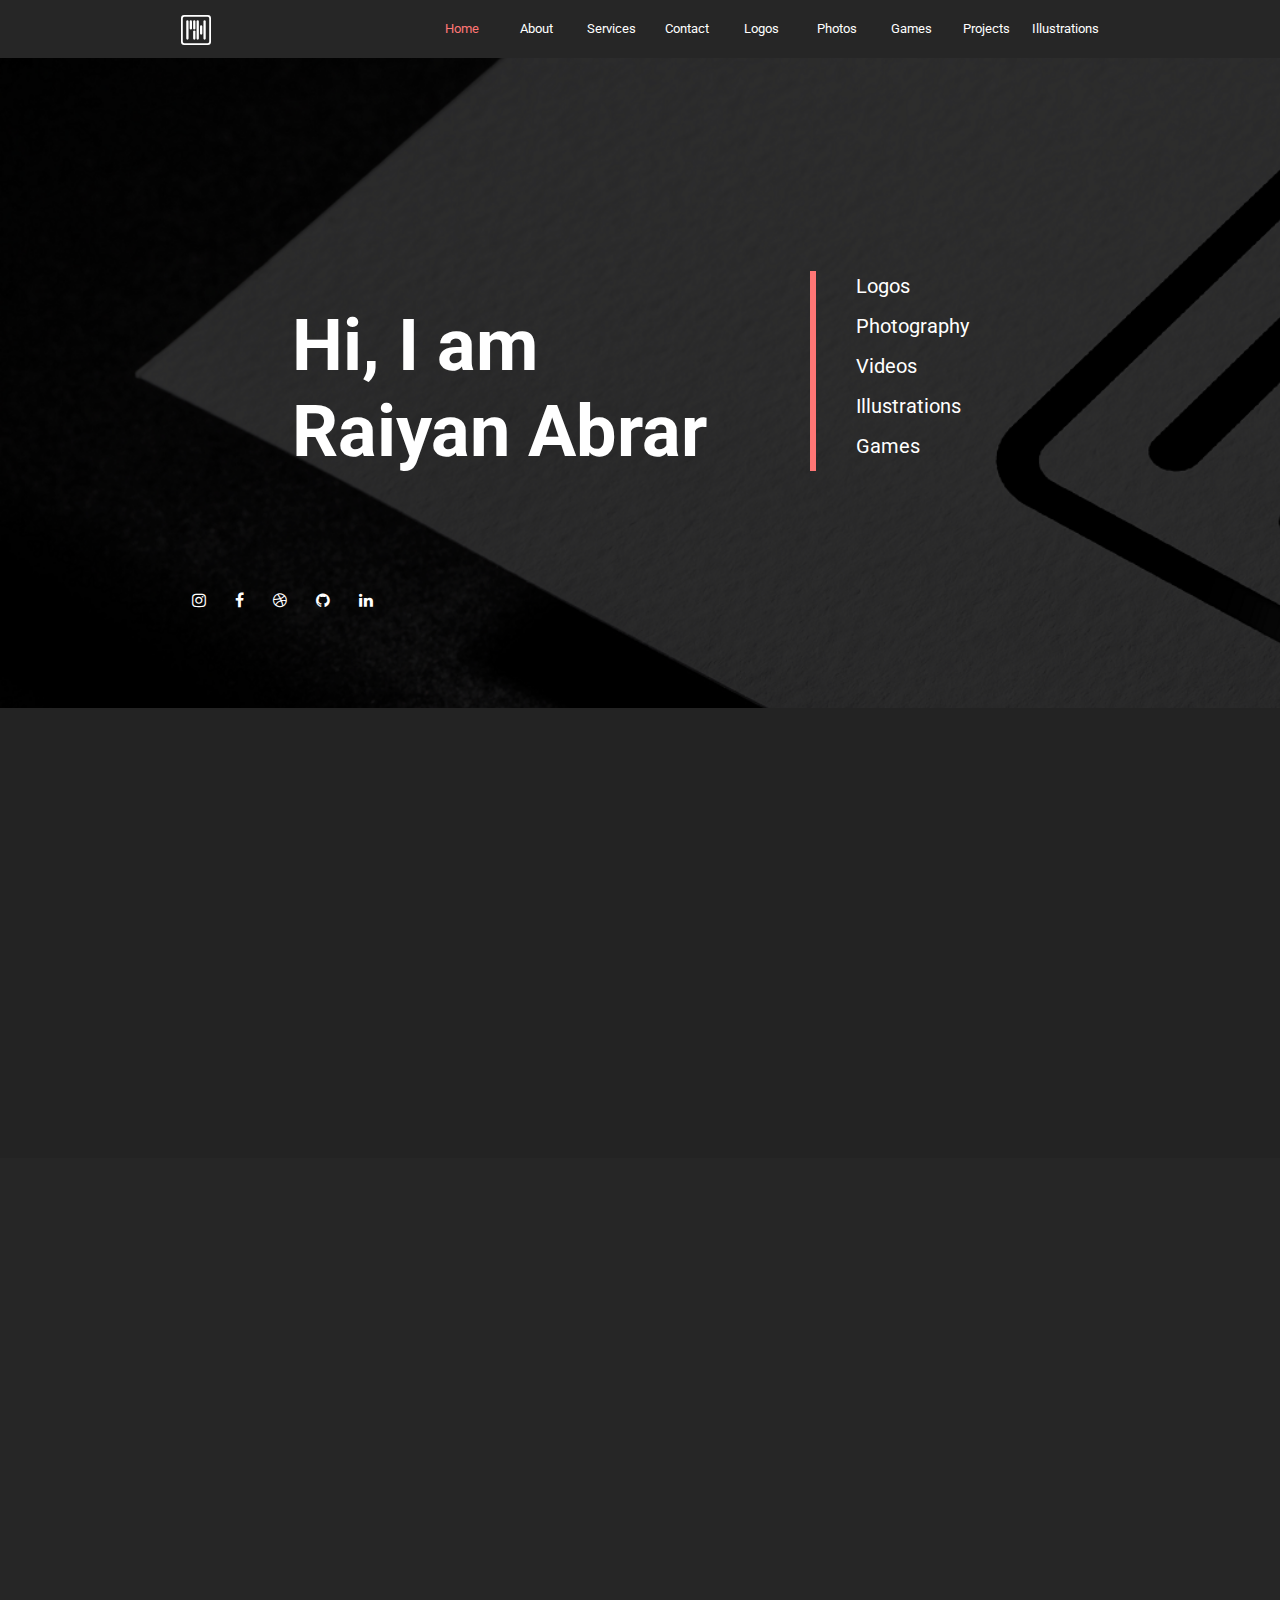
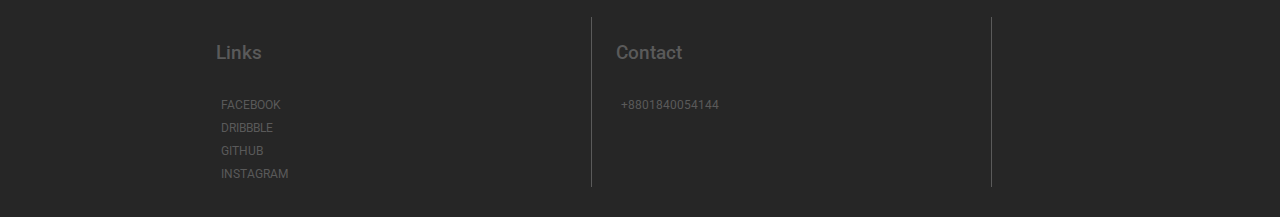
==== index.html @ f381eac2 "minor changes" ====
<!DOCTYPE html>
<html lang="en">
<head>
    <meta charset="UTF-8">
    <meta name="viewport" content="width=device-width, initial-scale=1.0">
    <meta http-equiv="X-UA-Compatible" content="ie=edge">
    <title>Welcome to Raiyan Abrar's Portfolio</title>

    <link rel="stylesheet" href="https://stackpath.bootstrapcdn.com/bootstrap/4.5.2/css/bootstrap.min.css" integrity="sha384-JcKb8q3iqJ61gNV9KGb8thSsNjpSL0n8PARn9HuZOnIxN0hoP+VmmDGMN5t9UJ0Z" crossorigin="anonymous">
    <link rel="stylesheet" href="./scroll animation/aos.css">
    <link rel="stylesheet" href="body.css">
    <link rel="stylesheet" href="style.css">
    <link rel="stylesheet" href="navbar.css">
    <link rel="stylesheet" href="footer.css">
    <link href="https://fonts.googleapis.com/css2?family=Roboto:wght@400;700;900&display=swap" rel="stylesheet">
    <link rel="stylesheet" href="https://cdnjs.cloudflare.com/ajax/libs/font-awesome/4.7.0/css/font-awesome.min.css">
</head>
<body>

    <script src="https://code.jquery.com/jquery-3.3.1.slim.min.js" integrity="sha384-q8i/X+965DzO0rT7abK41JStQIAqVgRVzpbzo5smXKp4YfRvH+8abtTE1Pi6jizo" crossorigin="anonymous"></script>
    <script src="https://cdnjs.cloudflare.com/ajax/libs/popper.js/1.14.3/umd/popper.min.js" integrity="sha384-ZMP7rVo3mIykV+2+9J3UJ46jBk0WLaUAdn689aCwoqbBJiSnjAK/l8WvCWPIPm49" crossorigin="anonymous"></script>
    <script src="https://stackpath.bootstrapcdn.com/bootstrap/4.1.3/js/bootstrap.min.js" integrity="sha384-ChfqqxuZUCnJSK3+MXmPNIyE6ZbWh2IMqE241rYiqJxyMiZ6OW/JmZQ5stwEULTy" crossorigin="anonymous"></script>
    <script src="https://stackpath.bootstrapcdn.com/bootstrap/4.1.3/js/bootstrap.min.js" integrity="sha384-ChfqqxuZUCnJSK3+MXmPNIyE6ZbWh2IMqE241rYiqJxyMiZ6OW/JmZQ5stwEULTy" crossorigin="anonymous"></script>
    <script src="https://stackpath.bootstrapcdn.com/bootstrap/4.5.2/js/bootstrap.bundle.min.js" integrity="sha384-LtrjvnR4Twt/qOuYxE721u19sVFLVSA4hf/rRt6PrZTmiPltdZcI7q7PXQBYTKyf" crossorigin="anonymous"></script>
    <script src="./scroll animation/aos.js"></script>
    <script type="text/javascript">
        AOS.init({
            duration: 1300,
        });
    </script>

    <div class = "container navigationbar">
        <header>
            <nav class="navbar navbar-expand-lg navbar-dark">
                <a class="navbar-brand" href="index.html"><svg id="Layer_1" data-name="Layer 1" xmlns="http://www.w3.org/2000/svg" viewBox="0 0 95.96 95.96"><defs><style>.cls-1{fill:#fff;}</style></defs><title>rna</title><path class="cls-1" d="M87.18,98H12.82A10.82,10.82,0,0,1,2,87.18V12.82A10.82,10.82,0,0,1,12.82,2H87.18A10.82,10.82,0,0,1,98,12.82V87.18A10.82,10.82,0,0,1,87.18,98ZM12.82,7.74a5.09,5.09,0,0,0-5.08,5.08V87.18a5.09,5.09,0,0,0,5.08,5.08H87.18a5.09,5.09,0,0,0,5.08-5.08V12.82a5.09,5.09,0,0,0-5.08-5.08Z" transform="translate(-2.02 -2.02)"/><rect class="cls-1" x="16.81" y="16.81" width="7.33" height="62.34" rx="3.67"/><rect class="cls-1" x="49.81" y="16.81" width="7.33" height="62.34" rx="3.67"/><rect class="cls-1" x="71.82" y="16.81" width="7.33" height="62.34" rx="3.67"/><rect class="cls-1" x="27.81" y="16.81" width="7.33" height="29.82" rx="3.67"/><rect class="cls-1" x="38.81" y="16.81" width="7.33" height="29.82" rx="3.67"/><rect class="cls-1" x="60.81" y="33.07" width="7.33" height="29.82" rx="3.67"/><rect class="cls-1" x="38.81" y="49.33" width="7.33" height="29.82" rx="3.67"/></svg> </a>
                <button class="navbar-toggler" type="button" data-toggle="collapse" data-target="#navbarSupportedContent" aria-controls="navbarSupportedContent" aria-expanded="false" aria-label="Toggle navigation">
                    <span class="navbar-toggler-icon"></span>
                </button>
                
                <div class="collapse navbar-collapse" id="navbarSupportedContent">
                    <ul class="navbar-nav ml-auto ">
                        <li class="nav-item active">
                            <a class="nav-link" href="index.html">Home <span class="sr-only">(current)</span></a>
                        </li>
                        <li class="nav-item">
                            <a class="nav-link" href="about.html">About</a>
                        </li>
                        <li class="nav-item">
                            <a class="nav-link" href="services.html">Services</a>
                        </li>
                        <li class="nav-item">
                            <a class="nav-link" href="contact.html">Contact</a>
                        </li>
                        <li class="nav-item">
                            <a class="nav-link" href="logo.html">Logos</a>
                        </li>
                        <li class="nav-item">
                            <a class="nav-link" href="photo.html">Photos</a>
                        </li>
                        <li class="nav-item">
                            <a class="nav-link" href="game.html">Games</a>
                        </li>
                        <li class="nav-item">
                            <a class="nav-link" href="project.html">Projects</a>
                        </li>
                        <li class="nav-item">
                            <a class="nav-link" href="illustration.html">Illustrations</a>
                        </li>
                    </ul>
                </div>
            </nav>
        </header>
    </div>

    <main>
        <div class = "welcomeimg">
            <div class = "welcome">
                <h1>Hi, I am<br>Raiyan Abrar</h1>
                <ul class="introlist ">
                    <li>Logos</li>
                    <li>Photography</li>
                    <li>Videos</li>
                    <li>Illustrations</li>
                    <li>Games</li>
                </ul>
                <a href="https://www.instagram.com/__rainyan__" target="_blank"><i class="fa fa-instagram"></i></a>
                <a href="https://www.facebook.com/darkluminance" target="_blank"><i class="fa fa-facebook"></i></a>
                <a href="https://dribbble.com/darkluminance" target="_blank"><i class="fa fa-dribbble"></i></a>
                <a href="https://github.com/darkluminance" target="_blank"><i class="fa fa-github"></i></a>
                <a href="https://www.linkedin.com/in/raiyan-abrar-1b874717a/" target="_blank"><i class="fa fa-linkedin"></i></a>
            </div>
        </div>

        <div class="aboutmepart">
            <div class = "aboutmecontainer">
                <h2 data-aos="fade-right" class = "whomi"><div id="mi">About<br>Me</div></h2>
                <ul class="info" data-aos="fade-left" >
                    <li>Logo Designer</li>
                    <li>Video Editor</li>
                    <li>Landscape Photographer</li>
                    <li>Frontend Developer</li>
                    <li>UI/UX Designer</li>
                    <li>Game Developer</li>
                </ul>
            </div>
        </div>

        <div class = "mygallery">
            <div id="works">
                <h3  data-aos="fade-right" >My Works</h3>
                <p style="padding-left: 35px; color: white;" data-aos="fade-right">Click on a card to go to the page</p>
            </div>
            <div class="cards">
                <section class="card-list">
                    <article class="card" data-aos="zoom-in-left" style="background: url('coding.png'); background-size: cover">
                        <header class="card-header">
                            <h4>Coding Projects</h4>
                        </header>
                    </article>

                    <article class="card" onclick="location.href='illustration.html';"  data-aos="zoom-in-left" style="background: url('illustration.jpg'); background-size: cover">
                        <header class="card-header">
                            <h4>Illustrations</h4>
                        </header>
                    </article>

                    <article class="card" onclick="location.href='photo.html';" data-aos="zoom-in-left" style="background: url('photograph.jpg'); background-size: cover">
                        <header class="card-header">
                            <h4>Photography</h4>
                        </header>
                    </article>

                    <article class="card" onclick="location.href='logo.html';"  data-aos="zoom-in-left" style="background: url('logo.jpg'); background-size: cover">
                        <header class="card-header">
                            <h4>Logo Designs</h4>
                        </header>
                    </article>

                </section>
            </div>

        </div>

        <section class = "services">
            <article class = "service">
                <header class="service-header" data-aos="fade-left" ><h4>Services I Provide</h4></header>
                
                <section class="service-list">
                    <article class="servicecard" data-aos="zoom-in-down" style="background: url('logocard.jpg'); background-size: cover">
                        <header class="servicecard-header">
                            <h4>Logo designing</h4>
                            <p>Create a modern minimalistic professional looking logo</p>
                        </header>
                    </article>

                    <article class="servicecard" data-aos="zoom-in-down" style="background: url('illustration.jpg'); background-size: cover">
                        <header class="servicecard-header">
                            <h4>Illustrations</h4>
                            <p>Create a digital art with a selected theme and color palette</p>
                        </header>
                    </article>

                    <article class="servicecard" data-aos="zoom-in-down"  style="background: url('photocard.png'); background-size: cover">
                        <header class="servicecard-header">
                            <h4>Brand and Merch Design</h4>
                            <p>Minimalistic modern design for any product label or mechandise of your brand</p>
                        </header>
                    </article>

                    <article class="servicecard" data-aos="zoom-in-down"  style="background: url('video.jpg'); background-size: cover">
                        <header class="servicecard-header">
                            <h4>Business intro videos</h4>
                            <p>Create a professional looking intro for any corporate company, youtube channel or any event</p>
                        </header>
                    </article>

                </section>
            </article>
        </section>

        <section class = "contactmeh">
            <article class = "contact">
                <header class="contact-header" data-aos="zoom-out-right"><h4>Contact Me</h4></header>
                <p data-aos="zoom-out-left">If you have any inquiries<br>or wish to contact me about business <br><a href="#">Click here</a></p>
            </article>
        </section>
>
        <div class="ft">
              <section class="ft-list">
                  <article class="ft-item">
                    <h6>Links</h6>
                    <br>
                    <p><a href="https://www.facebook.com/darkluminance" target="_blank">FACEBOOK</a></p>
                    <p><a href="https://dribbble.com/darkluminance" target="_blank">DRIBBBLE</a></p>
                    <p><a href="https://github.com/darkluminance" target="_blank">GITHUB</a></p>
                    <p><a href="https://www.instagram.com/__rainyan__" target="_blank">INSTAGRAM</a></p>
                  </article>
                  <article class="ft-item">
                    <h6>Contact</h6>
                    <br>
                    <p>+8801840054144</p>
                  </article>
                  
              </section>
        </div>

    </main>

</body>
</html>
---- body.css ----
body{
    background-color: rgb(38, 38, 38);
    font-family: 'Roboto', sans-serif;
}
---- style.css ----
@keyframes welcomeanim {
    from {opacity: 0%;}
    to {opacity: 100%;}
  }

.welcome{
    margin-left: 15%;
    margin-right: 15%;
    padding-top: 120px;
    position:relative;
    height: 420px;
    animation-name: welcomeanim;
    animation-duration: 3s;
}

.welcomeimg{
    background: url("bg.png");
    background-attachment: fixed;
    background-size: cover;
    position:relative;
    height: 650px;
}

@keyframes welcometextanim {
    from {left: 0;}
    to {left: 100;}
  }

.welcome h1{
    color:white;
    font-family: 'Roboto', sans-serif;
    font-weight:700;
    font-size: 4.5rem;
    position:relative;
    top: 125px;
    left: 100px;
    margin: 0px 0px 0px 0px;
    width: 69%;
    animation-name: welcometextanim;
    animation-duration: 1s;
}

@keyframes introlistanim {
    from {bottom: 180px;}
    to {bottom: 80px;}
}

.introlist{
    color:white;
    position:relative;
    left: 69%;
    bottom: 80px;
    list-style-type: none;
    font-family: 'Roboto', sans-serif;
    font-weight:400;
    font-size: 1.25rem;
    border-left: 6px solid #ff7675;
    width: 50px;
    height: 200px;
    animation-name: introlistanim;
    animation-duration: 1s;
}

.introlist li{
    padding-bottom: 10px;
}

a .fa{
    color:white;
    margin-right: 25px;
    margin-top: 25px;
    text-align: center;
    transition: 0.25s;
}

a:hover .fa{
    transform: scale(1.5); 
}

.aboutmepart{
    height: 450px;
    /*
    background-color: rgb(42, 42, 42);
    */
    background-color: rgb(35, 35, 35);
}

.aboutmecontainer{    
    margin-left: 15%;
    margin-right: 15%;
    height: 450px;
}

.aboutlink:hover{
    color:rgb(199, 199, 199);
    text-decoration: none;
}
.whomi:hover {
    background: rgba(0,0,0,0.5);
}
.whomi {
    color:white;
    font-family: 'Roboto', sans-serif;
    font-weight:700;
    font-size: 3.5rem;
    position:relative;
    top: 80px;
    left: 100px;
    background-color: #ff7675;
    height:250px;
    width: 250px;/*
    animation-name: welcometextanim;
    animation-duration: 1s;*/
}

#mi{
    height: 70%;
    width: 75%;
    margin: auto;
    position:relative;
    top: 20%;  
}


.info{
    color:white;
    position:relative;
    float:right;
    /*left: 75%;*/
    bottom: 160px;
    margin-right: 10%;
    list-style-type: none;
    font-family: 'Roboto', sans-serif;
    font-weight:400;
    font-size: 1.25rem;
    width: 300px;
    height: auto;

}

.info li{
    padding-bottom: 8px;
}

.mygallery{
    height: 450px;
    /*
    background-color: rgb(42, 42, 42);
    */
    background-color: rgb(38, 38, 38);
    padding-left:15%;
    padding-right:15%;
}

#works{
    color: #ff7675;

    background-color: rgb(38, 38, 38);
    margin-bottom: 40px;
}

#works h3{  
    font-weight:700;
    font-size: 2.5rem;
    padding-top:28px;
    padding-bottom:8px;
    margin-left:28px;
    width: 420px;
    border-bottom: 2px solid #ff7675;
}


.card-list{
    display:flex;
    padding-top: 3rem;
    padding-bottom: 8rem;
    /*border-bottom: 2px solid #5a5a5a;*/
}

.card{
    display: flex;
    position: relative;
    flex-direction: column;
    height: 500px;
    width: 400px;
    min-width: 200px;
    padding: 1.5rem;
    border-radius: 16px;
    background: #242424;
    box-shadow: -1rem 0 3rem #000;
    transition: 0.5s !important; 
}

.card:hover{
    transform: translateY(-2rem) !important;
}

.card:hover~.card{
    transform: translateX(130px);
}

.card:not(:first-child){
    margin-left: -130px;
}

.card-header{
    color:white;
    background: rgba(0, 0, 0, 0.479);
    border: none;
}

.card-header h4{
    font-weight: 700;
}

.services{
    height: 800px;
    background: rgb(35,35,35);
}

.service{
    margin-top: 350px;
    padding-top: 50px;
    margin-left: 15%;
    margin-right: 15%;
    height: 400px;
}
.service-header{
    float: right;
    color:#ff7675;
    width: 500px;
    height: 80px;
    margin: 0px 0px 0px 0px;
    border-bottom: 2px solid #ff7675;
}
.service-header h4{
    padding-top: 20px;
    padding-left: 13px;
    padding-right: 13px;
    font-weight:700;
    font-size: 2.5rem;
    text-align: right;
}
.service p{
    position: relative;
    bottom: 150px;
    color: white;
    float: right;
}

.service a{
    color:#ff7675;
    font-weight: 700;
}
.service-list{
    display:flex;
    padding-top: 12rem;
    padding-bottom: 8rem;
    justify-content: space-between;
}
.servicecard{
    position: relative;
    height: 300px;
    width: 500px;
    justify-content: center;
    align-items: center;
    min-width: 238px;
    margin: 1rem;
}
.servicecard-header{
    display:none;
    height: 300px;
}
.servicecard:hover .servicecard-header{
    display: block;
    background:  rgba(0, 0, 0, 0.88); 
    color: white;
}
.servicecard-header h4{
    color: white;
    font-weight:700;
    padding: 1.5rem;
    margin: 0;
    height: 300px;
    position: relative;
    top: 100px;
    font-size: 1.2rem;
    text-align: center;
}

.servicecard-header p{
    margin: auto;
    padding: 1.5rem;
    font-size: 0.75rem;
    text-align: center;
}

.contactmeh{
    height: 400px;
    background: rgb(32,32,32);
}

.contact{
    padding-top: 90px;
    margin-left: 20%;
    margin-right: 20%;
    height: 400px;
}
.contact-header{
    color:white;
    width: 220px;
    height: 220px;
    margin: 0px 0px 0px 0px;
    border: 10px solid #ff7675;
}
.contact-header h4{
    padding-top: 20px;
    padding-left: 13px;
    font-weight:700;
    font-size: 2.8rem;
}
.contact p{
    position: relative;
    bottom: 160px;
    color: white;
    float: right;
}

.contact a{
    color:#ff7675;
    font-weight: 700;
}

/* For medium sized devices  like iPad */
@media only screen and (max-width: 1200px){
    .welcome h1{
        font-size: 2.5rem;
        position:relative;
        top: 85px;
        left: 80px;
    }

    .welcomeimg{
        height: 500px;
    }

    .aboutmecontainer{    
        margin-left: 5%;
        margin-right: 5%;
    }

    .whomi {
        font-size: 3.0rem;
        top: 80px;
        left: 80px;
        height:200px;
        width: 200px;/*
        animation-name: welcometextanim;
        animation-duration: 1s;*/
    }
    
    .info{
        position:relative;
        bottom: 120px;
        margin-right: 5%;
        list-style-type: none;
        font-size: 1.05rem;    
    }

    .welcome{
        padding-top: 80px;
        position:relative;
        height: 380px;
    }

    .mygallery{
        height: 420px;
        padding-left:10%;
        padding-right:10%;
    }

    #works h3{  
        font-size: 2rem;
    }
    
    .card{
        height: 420px;
    }

    .services{
        height: 690px;
    }
    .service{
        margin-top: 300px;
        padding-top: 35px;
        margin-left: 5%;
        margin-right: 5%;
        height: 420px;
    }
    .service-header{
        width: 420px;
        height: 80px;
    }
    .service-header h4{
        font-size: 2rem;
    }
    .service-list{
        justify-content: space-between;
        padding-top: 8rem;
        width: 100%;
        flex-wrap: wrap;
    }
    .servicecard{
        position: relative;
        height: 220px;
        width: 150px;
        min-width: 120px;
        margin: 1rem;
    }
    .servicecard-header{
        height: 220px;
    }
    .servicecard-header h4{
        padding: 1rem;
        margin: 0;
        height: 220px;
        position: relative;
        top: 18px;
        font-size: 1.rem;
    }
    .servicecard-header p{
        font-size: 0.5rem;
    }
    
}

/*  For Smartphones */

@media only screen and (max-width: 850px){
    .welcome h1{
        font-size: 1.75rem;
        position:relative;
        top: 35px;
        left: 20px;
    }

    .welcomeimg{
        height: 420px;
    }

    .aboutmecontainer{    
        margin-left: 1%;
        margin-right: 1%;
    }
    .introlist{
        position:relative;
        bottom: 40px;
        list-style-type: none;
        font-size: .85rem;
        border-left: 6px solid #ff7675;
        width: 50px;
        height: 150px;
    }
    
    .introlist li{
        padding-bottom: 8px;
    }
    

    .whomi {
        font-size: 1.8rem;
        top: 80px;
        left: 50px;
        height:150px;
        width: 150px;
    }
    
    .info{
        position:relative;
        left: 0px;
        width: 200px;
        bottom: 80px;
        margin-right: 1%;
        padding: 0;
        font-size: 0.85rem;    
    }
    
    .mygallery{
        height: 350px;
        padding-left:10%;
        padding-right:10%;
    }
    #works h3{  
        font-size: 1.8rem;
        width: 180px;
    }
    
    .card-list{
        display:flex;
        padding-top: 3rem;
        padding-bottom: 8rem;
    }
    
    .card{
        height: 350px;
    }
    .card-header h4{
        font-weight: 700;
        font-size: 1rem;
    }
    
    .services{
        height: 800px;
    }
    .service{
        margin-top: 300px;
        padding-top: 35px;
        margin-left: 5%;
        margin-right: 5%;
        height: 420px;
    }
    .service-header{
        width: 300px;
        height: 60px;
    }
    .service-header h4{
        font-size: 1.25rem;
    }
    .service-list{
        padding-top: 2.8rem;
    }
    .servicecard-header p{
        font-size: 0.7rem;
    }
    .service-list{
        display:flex;
        padding-top: 2.8rem;
        justify-content: space-around;
    }
   /* .contactmeh{
        height: 400px;
        background: rgb(32,32,32);
    }
    */
    .contact{
        padding-top: 90px;
        margin-left: 5%;
        margin-right: 5%;
        height: 400px;
    }
    .contact-header{
        width: 150px;
        height: 150px;
    }
    .contact-header h4{
        padding-top: 20px;
        padding-left: 13px;
        font-weight:700;
        font-size: 1.8rem;
    }
    .contact p{
        position: relative;
        bottom: 120px;
        font-size: 0.8rem;
    }
    
    .contact a{
        color:#ff7675;
        font-weight: 700;
    }
    

    
    
}
---- navbar.css ----
.navbar{
    margin-left: 12%;
    margin-right: 12%;
    overflow: hidden;
}

header{
    width: 100%;
}

.nav-item{
    font-size: 13px;
    width: 75px;
    font-family: 'Roboto', sans-serif;
    font-weight:400;
    display: block;
}
.navbar-dark .navbar-nav .active>.nav-link, .nav-link.active{
    color: #ff7675;
}

.navbar-dark .navbar-nav .nav-link {
    color:white;
}

.navbar-toggler {
    padding: .45rem .45rem;
    font-size: 1.05rem;
    line-height: 1;
    background-color: #ff7675;
    border: none;
}

a.nav-link{
    text-align: center;
}

.container, .navigationbar{
    min-width: 100%;
    margin-left: 0;
    margin-right: 0;
}

.navbar-brand{
    width: 100px;
}

#Layer_1{
    width: 30%;
    height: auto;
}
---- footer.css ----
.ft{
    display:flex;
    position: relative;
    padding-left:15%;
    padding-right:15%;
    margin-top: 35px;
    height:200px;       
    background-color: rgb(38, 38, 38);   
}

.ft-list{
    display:flex;
    padding-bottom: 10rem;
    color: #5a5a5a;
}

.ft-item{
    display: flex;
    position: relative;
    flex-direction: column;
    width: 400px;
    height: 170px;
    min-width: 300px;
    padding: 1.5rem;
    border-right: 1px solid #5a5a5a;

}

.ft-item h6{
    font-size: 1.2rem;
}
.ft-item a{
    color: #5a5a5a;
}
.ft-item p{
    margin-bottom: 5px;
    margin-left: 5px;
    font-size: 0.75rem;
}


/*  For Medium sized devices */

@media only screen and (max-width: 1200px){
    
    .ft-list{
        flex-wrap: wrap;
    }
    
    .ft-item{
        width: 250px;
    }
    
}

/*  For Smartphones */
@media (max-width: 20rem) {
    .ft-list{
        flex-wrap: wrap;
        width: 10rem;
    }
    
  }

@media (max-width: 30rem) {
    .ft-list{
        flex-wrap: wrap;
        width: 20rem;
    }
    
  }
  @media (max-width: 50rem) {
    .ft-list{
        width: 40rem;
        flex-wrap: wrap;
    }
  }

@media only screen and (max-width: 850px){
    .ft{
        position: relative;
        padding-left:5%;
        padding-right:5%;
        height:500px;    
    }
    
    .ft-list{
        flex-wrap: wrap;
    }
    
    .ft-item{
        width: 400px;
        height: 170px;
        min-width: 100px;    
    }
    
    .ft-item h6{
        font-size: 1.2rem;
    }
    .ft-item p{
        margin-bottom: 5px;
        margin-left: 5px;
        font-size: 0.75rem;
    }
    
}
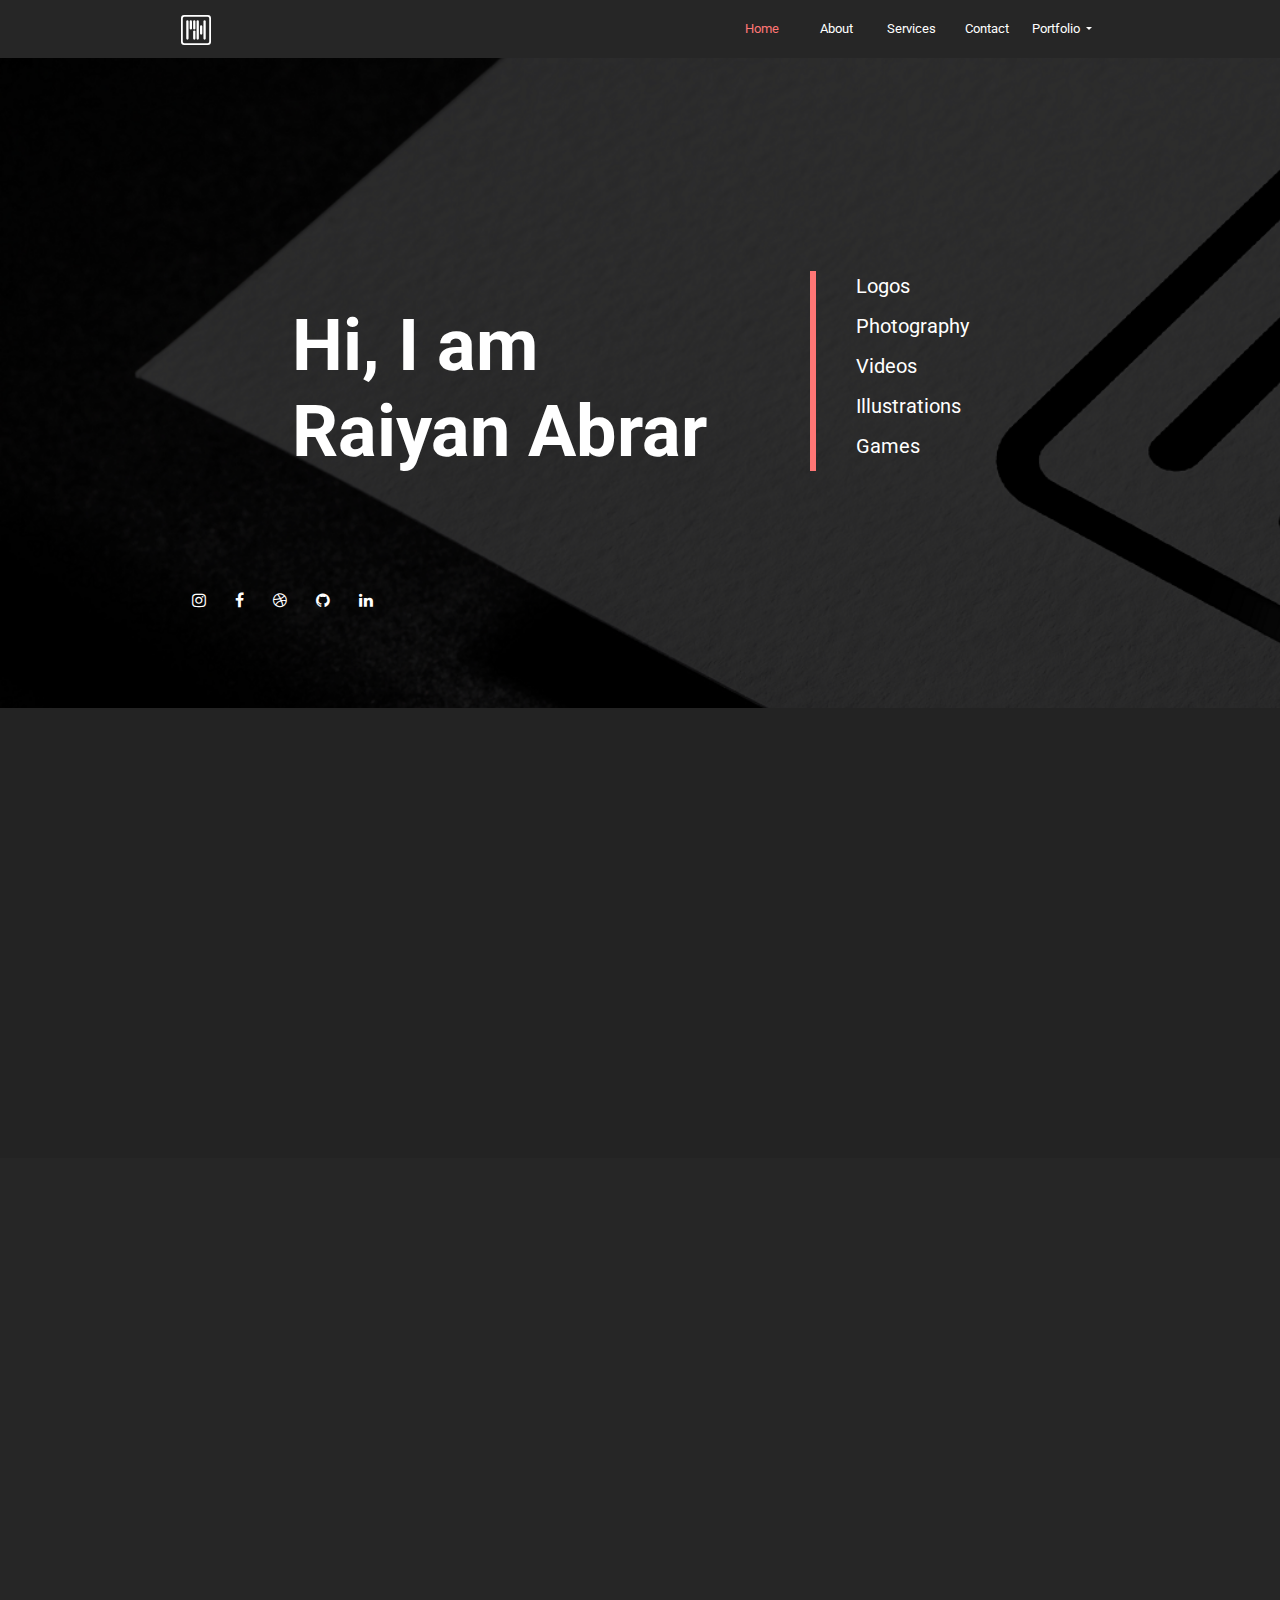
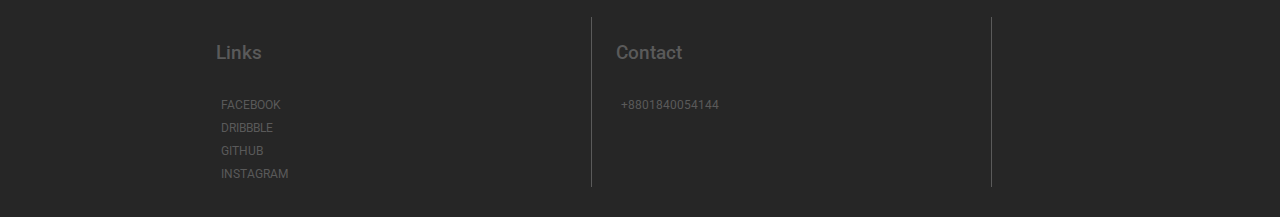
==== commit 6b65872e: "portfolio dropdown menu added" ====
--- a/index.html
+++ b/index.html
@@ -29,7 +29,7 @@
         });
     </script>
 
-    <div class = "container navigationbar">
+<div class = "container navigationbar">
         <header>
             <nav class="navbar navbar-expand-lg navbar-dark">
                 <a class="navbar-brand" href="index.html"><svg id="Layer_1" data-name="Layer 1" xmlns="http://www.w3.org/2000/svg" viewBox="0 0 95.96 95.96"><defs><style>.cls-1{fill:#fff;}</style></defs><title>rna</title><path class="cls-1" d="M87.18,98H12.82A10.82,10.82,0,0,1,2,87.18V12.82A10.82,10.82,0,0,1,12.82,2H87.18A10.82,10.82,0,0,1,98,12.82V87.18A10.82,10.82,0,0,1,87.18,98ZM12.82,7.74a5.09,5.09,0,0,0-5.08,5.08V87.18a5.09,5.09,0,0,0,5.08,5.08H87.18a5.09,5.09,0,0,0,5.08-5.08V12.82a5.09,5.09,0,0,0-5.08-5.08Z" transform="translate(-2.02 -2.02)"/><rect class="cls-1" x="16.81" y="16.81" width="7.33" height="62.34" rx="3.67"/><rect class="cls-1" x="49.81" y="16.81" width="7.33" height="62.34" rx="3.67"/><rect class="cls-1" x="71.82" y="16.81" width="7.33" height="62.34" rx="3.67"/><rect class="cls-1" x="27.81" y="16.81" width="7.33" height="29.82" rx="3.67"/><rect class="cls-1" x="38.81" y="16.81" width="7.33" height="29.82" rx="3.67"/><rect class="cls-1" x="60.81" y="33.07" width="7.33" height="29.82" rx="3.67"/><rect class="cls-1" x="38.81" y="49.33" width="7.33" height="29.82" rx="3.67"/></svg> </a>
@@ -51,21 +51,18 @@
                         <li class="nav-item">
                             <a class="nav-link" href="contact.html">Contact</a>
                         </li>
-                        <li class="nav-item">
-                            <a class="nav-link" href="logo.html">Logos</a>
-                        </li>
-                        <li class="nav-item">
-                            <a class="nav-link" href="photo.html">Photos</a>
-                        </li>
-                        <li class="nav-item">
-                            <a class="nav-link" href="game.html">Games</a>
-                        </li>
-                        <li class="nav-item">
-                            <a class="nav-link" href="project.html">Projects</a>
-                        </li>
-                        <li class="nav-item">
-                            <a class="nav-link" href="illustration.html">Illustrations</a>
-                        </li>
+                        <li class="nav-item dropdown">
+                            <a class="nav-link dropdown-toggle" href="#" id="navbarDropdown" role="button" data-toggle="dropdown" aria-haspopup="true" aria-expanded="false">
+                              Portfolio
+                            </a>
+                            <div class="dropdown-menu" aria-labelledby="navbarDropdown">
+                              <a class="dropdown-item" href="logo.html">Logos</a>
+                              <a class="dropdown-item" href="photo.html">Photos</a>
+                              <a class="dropdown-item" href="game.html">Games</a>
+                              <a class="dropdown-item" href="project.html">Projects</a>
+                              <a class="dropdown-item" href="illustration.html">Illustrations</a>
+                            </div>
+                          </li>
                     </ul>
                 </div>
             </nav>
@@ -112,7 +109,7 @@
             </div>
             <div class="cards">
                 <section class="card-list">
-                    <article class="card" data-aos="zoom-in-left" style="background: url('coding.png'); background-size: cover">
+                    <article class="card" onclick="location.href='project.html';" data-aos="zoom-in-left" style="background: url('coding.png'); background-size: cover">
                         <header class="card-header">
                             <h4>Coding Projects</h4>
                         </header>
@@ -181,7 +178,7 @@
         <section class = "contactmeh">
             <article class = "contact">
                 <header class="contact-header" data-aos="zoom-out-right"><h4>Contact Me</h4></header>
-                <p data-aos="zoom-out-left">If you have any inquiries<br>or wish to contact me about business <br><a href="#">Click here</a></p>
+                <p data-aos="zoom-out-left">If you have any inquiries<br>or wish to contact me about business <br><a href="contact.html">Click here</a></p>
             </article>
         </section>
 >
--- a/navbar.css
+++ b/navbar.css
@@ -1,7 +1,6 @@
 .navbar{
     margin-left: 12%;
     margin-right: 12%;
-    overflow: hidden;
 }
 
 header{
@@ -49,3 +48,8 @@
     width: 30%;
     height: auto;
 }
+@media (min-width: 992px) {
+    .dropdown:hover .dropdown-menu {
+        display: block;
+    }
+}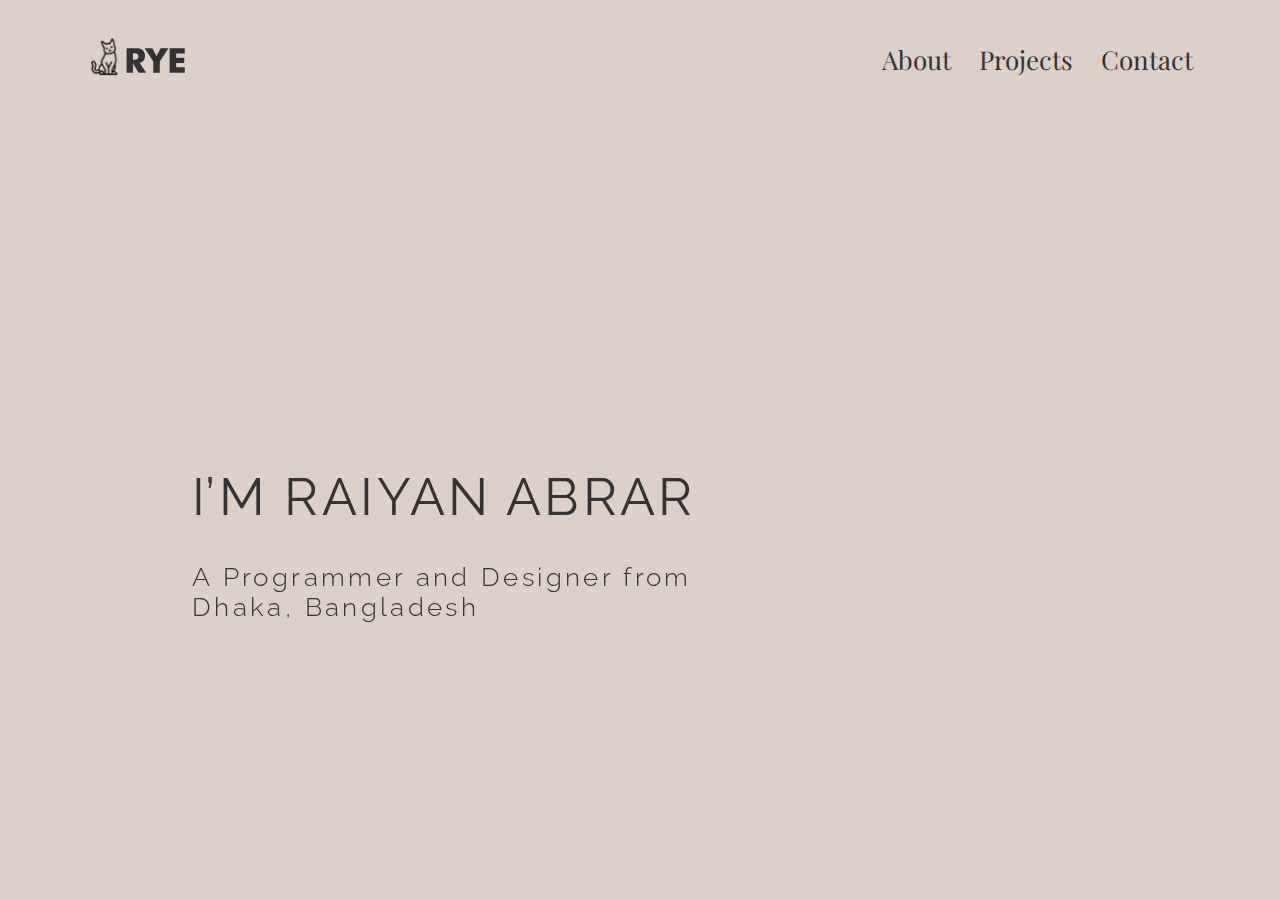
==== commit 6ebe9d19: "Webpage redesigned and redeveloped in ReactJS" ====
--- a/index.html
+++ b/index.html
@@ -1,207 +1,22 @@
 <!DOCTYPE html>
 <html lang="en">
-<head>
-    <meta charset="UTF-8">
-    <meta name="viewport" content="width=device-width, initial-scale=1.0">
-    <meta http-equiv="X-UA-Compatible" content="ie=edge">
-    <title>Welcome to Raiyan Abrar's Portfolio</title>
-
-    <link rel="stylesheet" href="https://stackpath.bootstrapcdn.com/bootstrap/4.5.2/css/bootstrap.min.css" integrity="sha384-JcKb8q3iqJ61gNV9KGb8thSsNjpSL0n8PARn9HuZOnIxN0hoP+VmmDGMN5t9UJ0Z" crossorigin="anonymous">
-    <link rel="stylesheet" href="./scroll animation/aos.css">
-    <link rel="stylesheet" href="body.css">
-    <link rel="stylesheet" href="style.css">
-    <link rel="stylesheet" href="navbar.css">
-    <link rel="stylesheet" href="footer.css">
-    <link href="https://fonts.googleapis.com/css2?family=Roboto:wght@400;700;900&display=swap" rel="stylesheet">
-    <link rel="stylesheet" href="https://cdnjs.cloudflare.com/ajax/libs/font-awesome/4.7.0/css/font-awesome.min.css">
-</head>
-<body>
-
-    <script src="https://code.jquery.com/jquery-3.3.1.slim.min.js" integrity="sha384-q8i/X+965DzO0rT7abK41JStQIAqVgRVzpbzo5smXKp4YfRvH+8abtTE1Pi6jizo" crossorigin="anonymous"></script>
-    <script src="https://cdnjs.cloudflare.com/ajax/libs/popper.js/1.14.3/umd/popper.min.js" integrity="sha384-ZMP7rVo3mIykV+2+9J3UJ46jBk0WLaUAdn689aCwoqbBJiSnjAK/l8WvCWPIPm49" crossorigin="anonymous"></script>
-    <script src="https://stackpath.bootstrapcdn.com/bootstrap/4.1.3/js/bootstrap.min.js" integrity="sha384-ChfqqxuZUCnJSK3+MXmPNIyE6ZbWh2IMqE241rYiqJxyMiZ6OW/JmZQ5stwEULTy" crossorigin="anonymous"></script>
-    <script src="https://stackpath.bootstrapcdn.com/bootstrap/4.1.3/js/bootstrap.min.js" integrity="sha384-ChfqqxuZUCnJSK3+MXmPNIyE6ZbWh2IMqE241rYiqJxyMiZ6OW/JmZQ5stwEULTy" crossorigin="anonymous"></script>
-    <script src="https://stackpath.bootstrapcdn.com/bootstrap/4.5.2/js/bootstrap.bundle.min.js" integrity="sha384-LtrjvnR4Twt/qOuYxE721u19sVFLVSA4hf/rRt6PrZTmiPltdZcI7q7PXQBYTKyf" crossorigin="anonymous"></script>
-    <script src="./scroll animation/aos.js"></script>
-    <script type="text/javascript">
-        AOS.init({
-            duration: 1300,
-        });
-    </script>
-
-<div class = "container navigationbar">
-        <header>
-            <nav class="navbar navbar-expand-lg navbar-dark">
-                <a class="navbar-brand" href="index.html"><svg id="Layer_1" data-name="Layer 1" xmlns="http://www.w3.org/2000/svg" viewBox="0 0 95.96 95.96"><defs><style>.cls-1{fill:#fff;}</style></defs><title>rna</title><path class="cls-1" d="M87.18,98H12.82A10.82,10.82,0,0,1,2,87.18V12.82A10.82,10.82,0,0,1,12.82,2H87.18A10.82,10.82,0,0,1,98,12.82V87.18A10.82,10.82,0,0,1,87.18,98ZM12.82,7.74a5.09,5.09,0,0,0-5.08,5.08V87.18a5.09,5.09,0,0,0,5.08,5.08H87.18a5.09,5.09,0,0,0,5.08-5.08V12.82a5.09,5.09,0,0,0-5.08-5.08Z" transform="translate(-2.02 -2.02)"/><rect class="cls-1" x="16.81" y="16.81" width="7.33" height="62.34" rx="3.67"/><rect class="cls-1" x="49.81" y="16.81" width="7.33" height="62.34" rx="3.67"/><rect class="cls-1" x="71.82" y="16.81" width="7.33" height="62.34" rx="3.67"/><rect class="cls-1" x="27.81" y="16.81" width="7.33" height="29.82" rx="3.67"/><rect class="cls-1" x="38.81" y="16.81" width="7.33" height="29.82" rx="3.67"/><rect class="cls-1" x="60.81" y="33.07" width="7.33" height="29.82" rx="3.67"/><rect class="cls-1" x="38.81" y="49.33" width="7.33" height="29.82" rx="3.67"/></svg> </a>
-                <button class="navbar-toggler" type="button" data-toggle="collapse" data-target="#navbarSupportedContent" aria-controls="navbarSupportedContent" aria-expanded="false" aria-label="Toggle navigation">
-                    <span class="navbar-toggler-icon"></span>
-                </button>
-                
-                <div class="collapse navbar-collapse" id="navbarSupportedContent">
-                    <ul class="navbar-nav ml-auto ">
-                        <li class="nav-item active">
-                            <a class="nav-link" href="index.html">Home <span class="sr-only">(current)</span></a>
-                        </li>
-                        <li class="nav-item">
-                            <a class="nav-link" href="about.html">About</a>
-                        </li>
-                        <li class="nav-item">
-                            <a class="nav-link" href="services.html">Services</a>
-                        </li>
-                        <li class="nav-item">
-                            <a class="nav-link" href="contact.html">Contact</a>
-                        </li>
-                        <li class="nav-item dropdown">
-                            <a class="nav-link dropdown-toggle" href="#" id="navbarDropdown" role="button" data-toggle="dropdown" aria-haspopup="true" aria-expanded="false">
-                              Portfolio
-                            </a>
-                            <div class="dropdown-menu" aria-labelledby="navbarDropdown">
-                              <a class="dropdown-item" href="logo.html">Logos</a>
-                              <a class="dropdown-item" href="photo.html">Photos</a>
-                              <a class="dropdown-item" href="game.html">Games</a>
-                              <a class="dropdown-item" href="project.html">Projects</a>
-                              <a class="dropdown-item" href="illustration.html">Illustrations</a>
-                            </div>
-                          </li>
-                    </ul>
-                </div>
-            </nav>
-        </header>
-    </div>
-
-    <main>
-        <div class = "welcomeimg">
-            <div class = "welcome">
-                <h1>Hi, I am<br>Raiyan Abrar</h1>
-                <ul class="introlist ">
-                    <li>Logos</li>
-                    <li>Photography</li>
-                    <li>Videos</li>
-                    <li>Illustrations</li>
-                    <li>Games</li>
-                </ul>
-                <a href="https://www.instagram.com/__rainyan__" target="_blank"><i class="fa fa-instagram"></i></a>
-                <a href="https://www.facebook.com/darkluminance" target="_blank"><i class="fa fa-facebook"></i></a>
-                <a href="https://dribbble.com/darkluminance" target="_blank"><i class="fa fa-dribbble"></i></a>
-                <a href="https://github.com/darkluminance" target="_blank"><i class="fa fa-github"></i></a>
-                <a href="https://www.linkedin.com/in/raiyan-abrar-1b874717a/" target="_blank"><i class="fa fa-linkedin"></i></a>
-            </div>
-        </div>
-
-        <div class="aboutmepart">
-            <div class = "aboutmecontainer">
-                <h2 data-aos="fade-right" class = "whomi"><div id="mi">About<br>Me</div></h2>
-                <ul class="info" data-aos="fade-left" >
-                    <li>Logo Designer</li>
-                    <li>Video Editor</li>
-                    <li>Landscape Photographer</li>
-                    <li>Frontend Developer</li>
-                    <li>UI/UX Designer</li>
-                    <li>Game Developer</li>
-                </ul>
-            </div>
-        </div>
-
-        <div class = "mygallery">
-            <div id="works">
-                <h3  data-aos="fade-right" >My Works</h3>
-                <p style="padding-left: 35px; color: white;" data-aos="fade-right">Click on a card to go to the page</p>
-            </div>
-            <div class="cards">
-                <section class="card-list">
-                    <article class="card" onclick="location.href='project.html';" data-aos="zoom-in-left" style="background: url('coding.png'); background-size: cover">
-                        <header class="card-header">
-                            <h4>Coding Projects</h4>
-                        </header>
-                    </article>
-
-                    <article class="card" onclick="location.href='illustration.html';"  data-aos="zoom-in-left" style="background: url('illustration.jpg'); background-size: cover">
-                        <header class="card-header">
-                            <h4>Illustrations</h4>
-                        </header>
-                    </article>
-
-                    <article class="card" onclick="location.href='photo.html';" data-aos="zoom-in-left" style="background: url('photograph.jpg'); background-size: cover">
-                        <header class="card-header">
-                            <h4>Photography</h4>
-                        </header>
-                    </article>
-
-                    <article class="card" onclick="location.href='logo.html';"  data-aos="zoom-in-left" style="background: url('logo.jpg'); background-size: cover">
-                        <header class="card-header">
-                            <h4>Logo Designs</h4>
-                        </header>
-                    </article>
-
-                </section>
-            </div>
-
-        </div>
-
-        <section class = "services">
-            <article class = "service">
-                <header class="service-header" data-aos="fade-left" ><h4>Services I Provide</h4></header>
-                
-                <section class="service-list">
-                    <article class="servicecard" data-aos="zoom-in-down" style="background: url('logocard.jpg'); background-size: cover">
-                        <header class="servicecard-header">
-                            <h4>Logo designing</h4>
-                            <p>Create a modern minimalistic professional looking logo</p>
-                        </header>
-                    </article>
-
-                    <article class="servicecard" data-aos="zoom-in-down" style="background: url('illustration.jpg'); background-size: cover">
-                        <header class="servicecard-header">
-                            <h4>Illustrations</h4>
-                            <p>Create a digital art with a selected theme and color palette</p>
-                        </header>
-                    </article>
-
-                    <article class="servicecard" data-aos="zoom-in-down"  style="background: url('photocard.png'); background-size: cover">
-                        <header class="servicecard-header">
-                            <h4>Brand and Merch Design</h4>
-                            <p>Minimalistic modern design for any product label or mechandise of your brand</p>
-                        </header>
-                    </article>
-
-                    <article class="servicecard" data-aos="zoom-in-down"  style="background: url('video.jpg'); background-size: cover">
-                        <header class="servicecard-header">
-                            <h4>Business intro videos</h4>
-                            <p>Create a professional looking intro for any corporate company, youtube channel or any event</p>
-                        </header>
-                    </article>
-
-                </section>
-            </article>
-        </section>
-
-        <section class = "contactmeh">
-            <article class = "contact">
-                <header class="contact-header" data-aos="zoom-out-right"><h4>Contact Me</h4></header>
-                <p data-aos="zoom-out-left">If you have any inquiries<br>or wish to contact me about business <br><a href="contact.html">Click here</a></p>
-            </article>
-        </section>
->
-        <div class="ft">
-              <section class="ft-list">
-                  <article class="ft-item">
-                    <h6>Links</h6>
-                    <br>
-                    <p><a href="https://www.facebook.com/darkluminance" target="_blank">FACEBOOK</a></p>
-                    <p><a href="https://dribbble.com/darkluminance" target="_blank">DRIBBBLE</a></p>
-                    <p><a href="https://github.com/darkluminance" target="_blank">GITHUB</a></p>
-                    <p><a href="https://www.instagram.com/__rainyan__" target="_blank">INSTAGRAM</a></p>
-                  </article>
-                  <article class="ft-item">
-                    <h6>Contact</h6>
-                    <br>
-                    <p>+8801840054144</p>
-                  </article>
-                  
-              </section>
-        </div>
-
-    </main>
-
-</body>
-</html>+	<head>
+		<meta charset="utf-8" />
+		<link rel="icon" href="./favicon.ico" />
+		<meta name="viewport" content="width=device-width,initial-scale=1" />
+		<meta name="theme-color" content="#333333" />
+		<meta name="description" content="Raiyan Abrar's portfolio" />
+		<link rel="apple-touch-icon" href="./cat_light.png" />
+		<link rel="manifest" href="./manifest.json" />
+		<title>Raiyan Abrar</title>
+		<script defer="defer" src="./static/js/main.abb96dc3.js"></script>
+		<script defer="defer" src="./static/js/229.c687cb9f.chunk.js"></script>
+		<script defer="defer" src="./static/js/323.1633ccdb.chunk.js"></script>
+		<script defer="defer" src="./static/js/679.76bc0e50.chunk.js"></script>
+		<link href="./static/css/main.a6c610be.css" rel="stylesheet" />
+	</head>
+	<body>
+		<noscript>You need to enable JavaScript to run this app.</noscript>
+		<div id="root"></div>
+	</body>
+</html>
--- a/static/css/main.a6c610be.css
+++ b/static/css/main.a6c610be.css
@@ -0,0 +1,2 @@
+@import url(https://fonts.googleapis.com/css2?family=Playfair+Display:wght@400;500;600;700;900&display=swap);@import url(https://fonts.googleapis.com/css2?family=Playfair+Display+SC:wght@400;700;900&display=swap);@import url(https://fonts.googleapis.com/css2?family=Raleway:wght@100;200;300;400;500;600;700&display=swap);:root{--beige:#ddd0c8;--dark:#333;--darker:#1e1e1e;--playfair:"Playfair Display",serif;--playfair_sc:"Playfair Display SC",serif;--raleway:"Raleway",sans-serif}body{-webkit-font-smoothing:antialiased;-moz-osx-font-smoothing:grayscale;background-color:#ddd0c8;background-color:var(--beige);color:#333;color:var(--dark);font-family:Raleway,sans-serif;font-family:var(--raleway);margin:0}.dark-mode{background-color:#1e1e1e;background-color:var(--darker);color:#ddd0c8!important;color:var(--beige)!important}.home-link{align-items:center;display:flex;flex-direction:column;height:50vh;justify-content:flex-start;padding-bottom:30px;padding-top:2%;position:fixed;width:3%;z-index:600}.home-item{flex:0 1 auto;margin-bottom:40px;padding-left:20px;padding-right:15px;-webkit-transform:rotate(-90deg);transform:rotate(-90deg)}.home-item a{color:#333;color:var(--dark);text-decoration:none;transition:opacity .5s ease}.home-item a:hover{opacity:.69;text-decoration:line-through}.home-line{background-color:#333;background-color:var(--dark);height:180px;margin-bottom:80px;margin-top:10px;width:1px}@font-face{font-family:futura;src:local("Futura-Bold"),url(/static/media/futur.71d20cae1da6df8d2a23.ttf) format("truetype")}.homepage{margin:2%}.rye{align-items:center;display:flex}.ryelogo{height:46px}.ryelogo-home{margin-top:1%}.darkmode{height:40px;transition:all .5s ease-in-out;width:40px}.topbar{display:flex;justify-content:space-between;margin-left:5%;margin-right:5%}.leftbar{position:fixed;top:50%}.leftbar img{width:24px}.nav-items{position:relative;top:50%}.nav-items ul{display:flex;justify-content:space-between;list-style-type:none}.nav-items ul li:not(:last-child){margin-right:28px}.nav-items ul a{color:var(--dark);font-family:var(--playfair);font-size:26px;text-decoration:none}.nav-items ul a:hover{font-style:italic;font-weight:600}.textcontent{bottom:28%;left:15%;letter-spacing:.21em;position:fixed}.textcontent h1{font-size:52px;font-weight:400;text-transform:uppercase}.textcontent p{font-size:26px;font-weight:300;width:500px}.downarrow{bottom:5%;left:47%;position:fixed}@media (hover:hover) and (pointer:fine){.darkmode:hover{-webkit-transform:scale(1.25);transform:scale(1.25)}.leftbar img:hover{-webkit-transform:scale(1.25)!important;transform:scale(1.25)!important}}@media screen and (max-width:1100px){.nav-items{margin-right:7%}}@media screen and (max-width:768px){.topbar{margin:8%}.leftbar img{width:16px}.ryelogo{height:38px}.darkmode{height:34px;width:34px}.nav-items ul li:not(:last-child){margin-right:13px}.textcontent h1{font-size:32px}.textcontent p{font-size:18px;letter-spacing:.13em;width:380px}}@media screen and (max-width:700px){.ryelogo-home{margin-top:6.9%}.nav-items{margin-right:0}.nav-items ul{display:flex;flex-direction:column;margin-left:auto}.nav-items li{margin-left:auto;margin-right:0!important}.nav-items li a{font-size:38px}}@media screen and (max-width:479px){.ryelogo{height:36px}.darkmode{height:32px;width:32px}.textcontent h1{font-size:26px}.textcontent p{font-size:16px;letter-spacing:.15em;width:300px}}.scale-in-ver-top{-webkit-animation:scale-in-ver-top 1s cubic-bezier(.25,.46,.45,.94) both;animation:scale-in-ver-top 1s cubic-bezier(.25,.46,.45,.94) both}.puff-in-center{-webkit-animation:puff-in-center .4s cubic-bezier(.47,0,.745,.715) both;animation:puff-in-center .4s cubic-bezier(.47,0,.745,.715) both}@-webkit-keyframes puff-in-center{0%{-webkit-filter:blur(4px);filter:blur(4px);opacity:0;-webkit-transform:scale(2);transform:scale(2)}to{-webkit-filter:blur(0);filter:blur(0);opacity:1;-webkit-transform:scale(1);transform:scale(1)}}@keyframes puff-in-center{0%{-webkit-filter:blur(4px);filter:blur(4px);opacity:0;-webkit-transform:scale(2);transform:scale(2)}to{-webkit-filter:blur(0);filter:blur(0);opacity:1;-webkit-transform:scale(1);transform:scale(1)}}.pulsate-fwd{-webkit-animation:pulsate-fwd 1s ease-in-out 2.5s infinite both;animation:pulsate-fwd 1s ease-in-out 2.5s infinite both}@-webkit-keyframes pulsate-fwd{0%{-webkit-transform:scale(1);transform:scale(1)}50%{-webkit-transform:scale(1.25);transform:scale(1.25)}to{-webkit-transform:scale(1);transform:scale(1)}}@keyframes pulsate-fwd{0%{-webkit-transform:scale(1);transform:scale(1)}50%{-webkit-transform:scale(1.25);transform:scale(1.25)}to{-webkit-transform:scale(1);transform:scale(1)}}.focus-in-expand{-webkit-animation:focus-in-expand .75s cubic-bezier(.25,.46,.45,.94) both;animation:focus-in-expand .75s cubic-bezier(.25,.46,.45,.94) both}@-webkit-keyframes focus-in-expand{0%{-webkit-filter:blur(12px);filter:blur(12px);letter-spacing:-.5em;opacity:0}to{-webkit-filter:blur(0);filter:blur(0);opacity:1}}@keyframes focus-in-expand{0%{-webkit-filter:blur(12px);filter:blur(12px);letter-spacing:-.5em;opacity:0}to{-webkit-filter:blur(0);filter:blur(0);opacity:1}}.text-focus-in{-webkit-animation:text-focus-in .75s cubic-bezier(.55,.085,.68,.53) both;animation:text-focus-in .75s cubic-bezier(.55,.085,.68,.53) both}@-webkit-keyframes text-focus-in{0%{-webkit-filter:blur(12px);filter:blur(12px);opacity:0}to{-webkit-filter:blur(0);filter:blur(0);opacity:1}}@keyframes text-focus-in{0%{-webkit-filter:blur(12px);filter:blur(12px);opacity:0}to{-webkit-filter:blur(0);filter:blur(0);opacity:1}}.slide-in-blurred-top{-webkit-animation:slide-in-blurred-top 1s cubic-bezier(.23,1,.32,1) both;animation:slide-in-blurred-top 1s cubic-bezier(.23,1,.32,1) both}@-webkit-keyframes slide-in-blurred-top{0%{-webkit-filter:blur(40px);filter:blur(40px);opacity:0;-webkit-transform:translateY(-1000px) scaleY(2.5) scaleX(.2);transform:translateY(-1000px) scaleY(2.5) scaleX(.2);-webkit-transform-origin:50% 0;transform-origin:50% 0}to{-webkit-filter:blur(0);filter:blur(0);opacity:1;-webkit-transform:translateY(0) scaleY(1) scaleX(1);transform:translateY(0) scaleY(1) scaleX(1);-webkit-transform-origin:50% 50%;transform-origin:50% 50%}}@keyframes slide-in-blurred-top{0%{-webkit-filter:blur(40px);filter:blur(40px);opacity:0;-webkit-transform:translateY(-1000px) scaleY(2.5) scaleX(.2);transform:translateY(-1000px) scaleY(2.5) scaleX(.2);-webkit-transform-origin:50% 0;transform-origin:50% 0}to{-webkit-filter:blur(0);filter:blur(0);opacity:1;-webkit-transform:translateY(0) scaleY(1) scaleX(1);transform:translateY(0) scaleY(1) scaleX(1);-webkit-transform-origin:50% 50%;transform-origin:50% 50%}}.bounce-top{-webkit-animation:bounce-top 2.5s cubic-bezier(.215,.61,.355,1) 1.5s infinite alternate both;animation:bounce-top 2.5s cubic-bezier(.215,.61,.355,1) 1.5s infinite alternate both}@-webkit-keyframes bounce-top{0%{-webkit-animation-timing-function:ease-in;animation-timing-function:ease-in;opacity:1;-webkit-transform:translateY(-30px);transform:translateY(-30px)}24%{opacity:1}40%{-webkit-animation-timing-function:ease-in;animation-timing-function:ease-in;-webkit-transform:translateY(-24px);transform:translateY(-24px)}65%{-webkit-animation-timing-function:ease-in;animation-timing-function:ease-in;-webkit-transform:translateY(-12px);transform:translateY(-12px)}82%{-webkit-animation-timing-function:ease-in;animation-timing-function:ease-in;-webkit-transform:translateY(-6px);transform:translateY(-6px)}93%{-webkit-animation-timing-function:ease-in;animation-timing-function:ease-in;-webkit-transform:translateY(-4px);transform:translateY(-4px)}25%,55%,75%,87%{-webkit-animation-timing-function:ease-out;animation-timing-function:ease-out;-webkit-transform:translateY(0);transform:translateY(0)}to{-webkit-animation-timing-function:ease-out;animation-timing-function:ease-out;opacity:1;-webkit-transform:translateY(0);transform:translateY(0)}}@keyframes bounce-top{0%{-webkit-animation-timing-function:ease-in;animation-timing-function:ease-in;opacity:1;-webkit-transform:translateY(-30px);transform:translateY(-30px)}24%{opacity:1}40%{-webkit-animation-timing-function:ease-in;animation-timing-function:ease-in;-webkit-transform:translateY(-24px);transform:translateY(-24px)}65%{-webkit-animation-timing-function:ease-in;animation-timing-function:ease-in;-webkit-transform:translateY(-12px);transform:translateY(-12px)}82%{-webkit-animation-timing-function:ease-in;animation-timing-function:ease-in;-webkit-transform:translateY(-6px);transform:translateY(-6px)}93%{-webkit-animation-timing-function:ease-in;animation-timing-function:ease-in;-webkit-transform:translateY(-4px);transform:translateY(-4px)}25%,55%,75%,87%{-webkit-animation-timing-function:ease-out;animation-timing-function:ease-out;-webkit-transform:translateY(0);transform:translateY(0)}to{-webkit-animation-timing-function:ease-out;animation-timing-function:ease-out;opacity:1;-webkit-transform:translateY(0);transform:translateY(0)}}.scale-in-center{-webkit-animation:scale-in-center .25s cubic-bezier(.25,.46,.45,.94) .5s both;animation:scale-in-center .25s cubic-bezier(.25,.46,.45,.94) .5s both}@-webkit-keyframes scale-in-center{0%{opacity:1;-webkit-transform:scale(0);transform:scale(0)}to{opacity:1;-webkit-transform:scale(1);transform:scale(1)}}@keyframes scale-in-center{0%{opacity:1;-webkit-transform:scale(0);transform:scale(0)}to{opacity:1;-webkit-transform:scale(1);transform:scale(1)}}.tracking-in-contract-bck-top{-webkit-animation:tracking-in-contract-bck-top 1s cubic-bezier(.215,.61,.355,1) .75s both;animation:tracking-in-contract-bck-top 1s cubic-bezier(.215,.61,.355,1) .75s both}@-webkit-keyframes tracking-in-contract-bck-top{0%{letter-spacing:1em;opacity:0;-webkit-transform:translateZ(400px) translateY(-300px);transform:translateZ(400px) translateY(-300px)}40%{opacity:.6}to{opacity:1;-webkit-transform:translateZ(0) translateY(0);transform:translateZ(0) translateY(0)}}@keyframes tracking-in-contract-bck-top{0%{letter-spacing:1em;opacity:0;-webkit-transform:translateZ(400px) translateY(-300px);transform:translateZ(400px) translateY(-300px)}40%{opacity:.6}to{opacity:1;-webkit-transform:translateZ(0) translateY(0);transform:translateZ(0) translateY(0)}}.scale-in-hor-right{-webkit-animation:scale-in-hor-right .5s cubic-bezier(.25,.46,.45,.94) 1s both;animation:scale-in-hor-right .5s cubic-bezier(.25,.46,.45,.94) 1s both}@-webkit-keyframes scale-in-hor-right{0%{opacity:1;-webkit-transform:scaleX(0);transform:scaleX(0);-webkit-transform-origin:100% 100%;transform-origin:100% 100%}to{opacity:1;-webkit-transform:scaleX(1);transform:scaleX(1);-webkit-transform-origin:100% 100%;transform-origin:100% 100%}}@keyframes scale-in-hor-right{0%{opacity:1;-webkit-transform:scaleX(0);transform:scaleX(0);-webkit-transform-origin:100% 100%;transform-origin:100% 100%}to{opacity:1;-webkit-transform:scaleX(1);transform:scaleX(1);-webkit-transform-origin:100% 100%;transform-origin:100% 100%}}.scale-in-hor-right-no-delay{-webkit-animation:scale-in-hor-right .75s cubic-bezier(.25,.46,.45,.94) both;animation:scale-in-hor-right .75s cubic-bezier(.25,.46,.45,.94) both}@-webkit-keyframes scale-in-hor-right-no-delay{0%{opacity:1;-webkit-transform:scaleX(0);transform:scaleX(0);-webkit-transform-origin:100% 100%;transform-origin:100% 100%}to{opacity:1;-webkit-transform:scaleX(1);transform:scaleX(1);-webkit-transform-origin:100% 100%;transform-origin:100% 100%}}@keyframes scale-in-hor-right-no-delay{0%{opacity:1;-webkit-transform:scaleX(0);transform:scaleX(0);-webkit-transform-origin:100% 100%;transform-origin:100% 100%}to{opacity:1;-webkit-transform:scaleX(1);transform:scaleX(1);-webkit-transform-origin:100% 100%;transform-origin:100% 100%}}.scale-in-ver-top{-webkit-animation:scale-in-ver-top .5s cubic-bezier(.25,.46,.45,.94) .5s both;animation:scale-in-ver-top .5s cubic-bezier(.25,.46,.45,.94) .5s both}@-webkit-keyframes scale-in-ver-top{0%{opacity:1;-webkit-transform:scaleY(0);transform:scaleY(0);-webkit-transform-origin:100% 0;transform-origin:100% 0}to{opacity:1;-webkit-transform:scaleY(1);transform:scaleY(1);-webkit-transform-origin:100% 0;transform-origin:100% 0}}@keyframes scale-in-ver-top{0%{opacity:1;-webkit-transform:scaleY(0);transform:scaleY(0);-webkit-transform-origin:100% 0;transform-origin:100% 0}to{opacity:1;-webkit-transform:scaleY(1);transform:scaleY(1);-webkit-transform-origin:100% 0;transform-origin:100% 0}}.swing-in-top-fwd{-webkit-animation:swing-in-top-fwd 1s cubic-bezier(.175,.885,.32,1.275) .5s both;animation:swing-in-top-fwd 1s cubic-bezier(.175,.885,.32,1.275) .5s both}@-webkit-keyframes swing-in-top-fwd{0%{opacity:0;-webkit-transform:rotateX(-100deg);transform:rotateX(-100deg);-webkit-transform-origin:top;transform-origin:top}to{opacity:1;-webkit-transform:rotateX(0deg);transform:rotateX(0deg);-webkit-transform-origin:top;transform-origin:top}}@keyframes swing-in-top-fwd{0%{opacity:0;-webkit-transform:rotateX(-100deg);transform:rotateX(-100deg);-webkit-transform-origin:top;transform-origin:top}to{opacity:1;-webkit-transform:rotateX(0deg);transform:rotateX(0deg);-webkit-transform-origin:top;transform-origin:top}}.bounce-in-top{-webkit-animation:bounce-in-top 1.1s .15s both;animation:bounce-in-top 1.1s .15s both}@-webkit-keyframes bounce-in-top{0%{-webkit-animation-timing-function:ease-in;animation-timing-function:ease-in;opacity:0;-webkit-transform:translateY(-500px);transform:translateY(-500px)}38%{-webkit-animation-timing-function:ease-out;animation-timing-function:ease-out;opacity:1;-webkit-transform:translateY(0);transform:translateY(0)}55%{-webkit-animation-timing-function:ease-in;animation-timing-function:ease-in;-webkit-transform:translateY(-65px);transform:translateY(-65px)}72%{-webkit-animation-timing-function:ease-out;animation-timing-function:ease-out;-webkit-transform:translateY(0);transform:translateY(0)}81%{-webkit-animation-timing-function:ease-in;animation-timing-function:ease-in;-webkit-transform:translateY(-28px);transform:translateY(-28px)}90%{-webkit-animation-timing-function:ease-out;animation-timing-function:ease-out;-webkit-transform:translateY(0);transform:translateY(0)}95%{-webkit-animation-timing-function:ease-in;animation-timing-function:ease-in;-webkit-transform:translateY(-8px);transform:translateY(-8px)}to{-webkit-animation-timing-function:ease-out;animation-timing-function:ease-out;-webkit-transform:translateY(0);transform:translateY(0)}}@keyframes bounce-in-top{0%{-webkit-animation-timing-function:ease-in;animation-timing-function:ease-in;opacity:0;-webkit-transform:translateY(-500px);transform:translateY(-500px)}38%{-webkit-animation-timing-function:ease-out;animation-timing-function:ease-out;opacity:1;-webkit-transform:translateY(0);transform:translateY(0)}55%{-webkit-animation-timing-function:ease-in;animation-timing-function:ease-in;-webkit-transform:translateY(-65px);transform:translateY(-65px)}72%{-webkit-animation-timing-function:ease-out;animation-timing-function:ease-out;-webkit-transform:translateY(0);transform:translateY(0)}81%{-webkit-animation-timing-function:ease-in;animation-timing-function:ease-in;-webkit-transform:translateY(-28px);transform:translateY(-28px)}90%{-webkit-animation-timing-function:ease-out;animation-timing-function:ease-out;-webkit-transform:translateY(0);transform:translateY(0)}95%{-webkit-animation-timing-function:ease-in;animation-timing-function:ease-in;-webkit-transform:translateY(-8px);transform:translateY(-8px)}to{-webkit-animation-timing-function:ease-out;animation-timing-function:ease-out;-webkit-transform:translateY(0);transform:translateY(0)}}.about-page1{padding:2% 2% 7rem}.about-container{align-items:center;display:flex;flex-wrap:wrap;padding:0 4% 0 8%}.about-text-content{width:62%}.about-text-content h1{font-family:var(--playfair);font-size:64px;font-weight:700;text-transform:uppercase}.about-text-content p{line-height:30px}.about-text-content #p1{font-family:var(--playfair_sc);font-size:32px;letter-spacing:.1em;line-height:1.2em;text-transform:capitalize}#p3,#p4,.about-text-content #p2{font-size:16px;font-weight:300;letter-spacing:.069em;width:90%}.about-my-pic img{height:420px}.about-my-resume,.about-my-resume-btn{align-items:center;display:flex;justify-content:center}.about-my-resume-btn{background-color:var(--dark);border:2px solid var(--beige);border-radius:999px;height:60px;margin-top:2.5rem;transition:background-color .5s ease;width:280px}.about-my-resume-btn:hover{background-color:var(--beige);border:2px solid var(--dark);transition:background-color .5s ease}.about-my-resume-btn:hover h1{color:var(--dark)}.about-my-resume-btn a,.about-my-resume-btn h1{color:var(--beige);font-family:var(--playfair);font-size:20px;font-style:normal;font-weight:700;letter-spacing:.08em;text-decoration:none;-webkit-user-select:none;user-select:none}.page-content{padding:4% 16% 0 8%}.page-content h1{font-size:40px;margin-bottom:2.75rem}.page-content h1,.page-content h2{font-family:var(--playfair_sc);font-weight:400;letter-spacing:.08em;text-transform:uppercase}.page-content h2{font-size:20px;padding-bottom:.8rem}.experience,.skill{padding-bottom:1.75rem}.skill span{letter-spacing:.13em;padding-left:.5rem;padding-right:.5rem}.skill span:not(:last-child){border-right:1px solid var(--dark)}.experience ul{letter-spacing:.13rem;margin-left:2.25rem}.experience h3{font-weight:700;margin-left:2rem}.experience h4{font-weight:500;margin-left:2.15rem}h5{font-size:18px;text-decoration:underline;-webkit-user-select:none;user-select:none}h5:hover{opacity:.69;text-decoration:line-through}.experience span{font-weight:700}.experience a{box-shadow:inset 0 0 0 0 var(--dark);color:var(--dark);margin:0 -.25rem;padding:0 .25rem;text-decoration:underline;transition:color .5s ease-in-out,box-shadow .5s ease-in-out}.experience a:hover{box-shadow:inset 420px 0 0 0 var(--dark);color:var(--beige)}.content-span{font-size:20px;letter-spacing:.08em}.about-my-photography-btn a{color:var(--dark);text-decoration:underline}.about-my-photography-btn a:hover{opacity:.69;text-decoration:line-through}@media screen and (max-width:920px){.about-container{margin-bottom:4rem}.about-text-content{width:95%}#p3,#p4,.about-text-content #p2{width:98%}.about-side-content{margin-top:3rem}.about-my-pic img{height:auto;width:80vw}}@media screen and (min-width:1100px){html{overflow-y:scroll;scroll-behavior:smooth;scroll-snap-type:y mandatory}.about-page>section{scroll-snap-align:start;scroll-snap-stop:always}.page{height:100vh}.hehehe{height:70vh}}@media screen and (max-width:840px){.about-text-content #p1{font-size:28px}.skill h2{width:100%}.skill{display:flex;flex-wrap:wrap}.page-content{padding:4%}}@media screen and (max-width:768px){.about-container{padding-top:8%}.about-text-content #p1{font-size:26px}}.work-page-container{margin:2%}.work-container{margin-bottom:5rem;padding:1% 10% 0}.work-container h1{font-family:var(--playfair);font-size:64px;font-weight:700;text-transform:uppercase}.work-categories{font-size:16px;font-weight:400;margin-top:4rem;text-transform:uppercase}.work-categories ul{display:flex;flex-wrap:wrap;justify-content:center}.work-categories li{list-style:none;margin:.5rem 1rem;padding:.5rem 1rem;transition:all 1s ease;-webkit-user-select:none;user-select:none}.work-categories li.active{background-color:var(--dark);border-radius:99px;color:var(--beige)}.work-items{margin-left:2rem;margin-top:5rem;text-transform:uppercase}.work-item{display:flex;margin:2rem 0}.work-item-names h2{font-family:var(--playfair);font-size:32px;font-weight:400;letter-spacing:.08em;margin:0 2rem 0 0}.work-item-names p{font-weight:300;letter-spacing:.08em}.work-item-year{align-items:center;display:flex;font-size:16px;font-weight:500;margin-left:auto;margin-right:2rem}.arts,.designs{-webkit-column-count:3;-webkit-column-width:33%;columns:33% 3;padding:0 12px;width:69vw}.art-pics,.d-pics,.pics{cursor:pointer;margin-bottom:12px;transition:all 1s ease}.art-pics:hover,.d-pics:hover,.pics:hover{-webkit-filter:opacity(.69);filter:opacity(.69)}.art-pics img,.d-pics img,.pics img{width:100%}.d-pics{box-shadow:0 4px 8px 0 rgba(0,0,0,.2),0 6px 20px 0 rgba(0,0,0,.19);position:relative}.d-pics:after{content:"";display:block;padding-bottom:100%}.d-pics img{height:100%;object-fit:cover;object-position:50% 50%;position:absolute;width:100%}@media screen and (max-width:768px){.work-container h1{font-size:50px}.work-container{padding:1% 2.5% 0}.work-categories{width:80vw}.work-item-names h2{font-size:26px}}@media (max-width:991px){.arts,.designs{-webkit-column-count:2;column-count:2}}@media (max-width:769px){.arts,.designs{-webkit-column-count:1;column-count:1;margin-left:5%;padding:0}}.contact-page{margin:2%}.contact-logo{position:absolute;right:5%;top:3%}.contact-items{color:var(--dark);left:13%;position:fixed;top:30%;width:90%}.contact-header h1{font-family:var(--playfair);font-size:72px;font-style:normal;font-weight:400}.contact-item p{font-size:18px;letter-spacing:.08em;line-height:28px;margin:0}.contact-item a{box-shadow:inset 0 0 0 0 var(--dark);color:var(--dark);margin:0 -.25rem;padding:0 .25rem;text-decoration:underline;transition:color .5s ease-in-out,box-shadow .5s ease-in-out}.contact-item a:hover{box-shadow:inset 420px 0 0 0 var(--dark);color:var(--beige)}.contact-item{margin-top:54px}.contact-links{display:flex;margin:0}.contact-link-item a{color:var(--dark);font-size:18px;font-weight:400;letter-spacing:.08em;text-decoration:underline}.contact-link-item{align-items:center;display:flex}.contact-link-item:not(:last-child){border-right:1px solid var(--dark)}.contact-link-item{padding-left:.5em;padding-right:.5em}.contact-link-items{display:flex}@media screen and (max-width:768px){.home-link{flex-direction:row;height:auto;padding-bottom:0;padding-left:0;padding-top:5%;position:relative;width:100%}.home-item{margin-bottom:0;-webkit-transform:rotate(0deg);transform:rotate(0deg)}.home-line{height:1px;margin-bottom:0;margin-top:0;width:100px}.contact-links p{width:90vw}.contact-links{display:flex;flex-direction:column}.contact-link-items{display:flex;flex-wrap:wrap}.contact-link-item{margin-top:.69em}}html{scroll-behavior:smooth}.about-page4{padding:2%}.gallery{-webkit-column-count:3;-webkit-column-width:33%;columns:33% 3;margin-top:8%;padding:0 12px;width:69vw}.gallery .pics:hover{-webkit-filter:opacity(.69);filter:opacity(.69)}.footer{color:var(--dark);font-weight:700;margin-bottom:2%;margin-top:8%;text-decoration:underline;-webkit-user-select:none;user-select:none}.footer:hover{opacity:.69;text-decoration:line-through}.gallery .pics{cursor:pointer;margin-bottom:12px;transition:all 1s ease}.model{align-items:center;background-color:var(--darker);display:flex;height:100vh;justify-content:center;left:0;opacity:0;overflow:hidden;position:fixed;top:0;transition:all .5s ease;visibility:hidden;width:100%;z-index:999}.imgViewer{opacity:1;visibility:visible}.model img:not(:last-child){box-sizing:border-box;display:block;height:auto;line-height:0;margin:0 auto;max-height:100%;max-width:100%;padding:45px 0;width:auto}.model img:last-child{position:fixed;right:2rem;top:2rem}.model img:last-child:hover{opacity:.69}@media (max-width:991px){.gallery{-webkit-column-count:2;column-count:2;width:85vw}}@media (max-width:480px){.gallery{-webkit-column-count:1;column-count:1;padding:0}}
+/*# sourceMappingURL=main.a6c610be.css.map*/